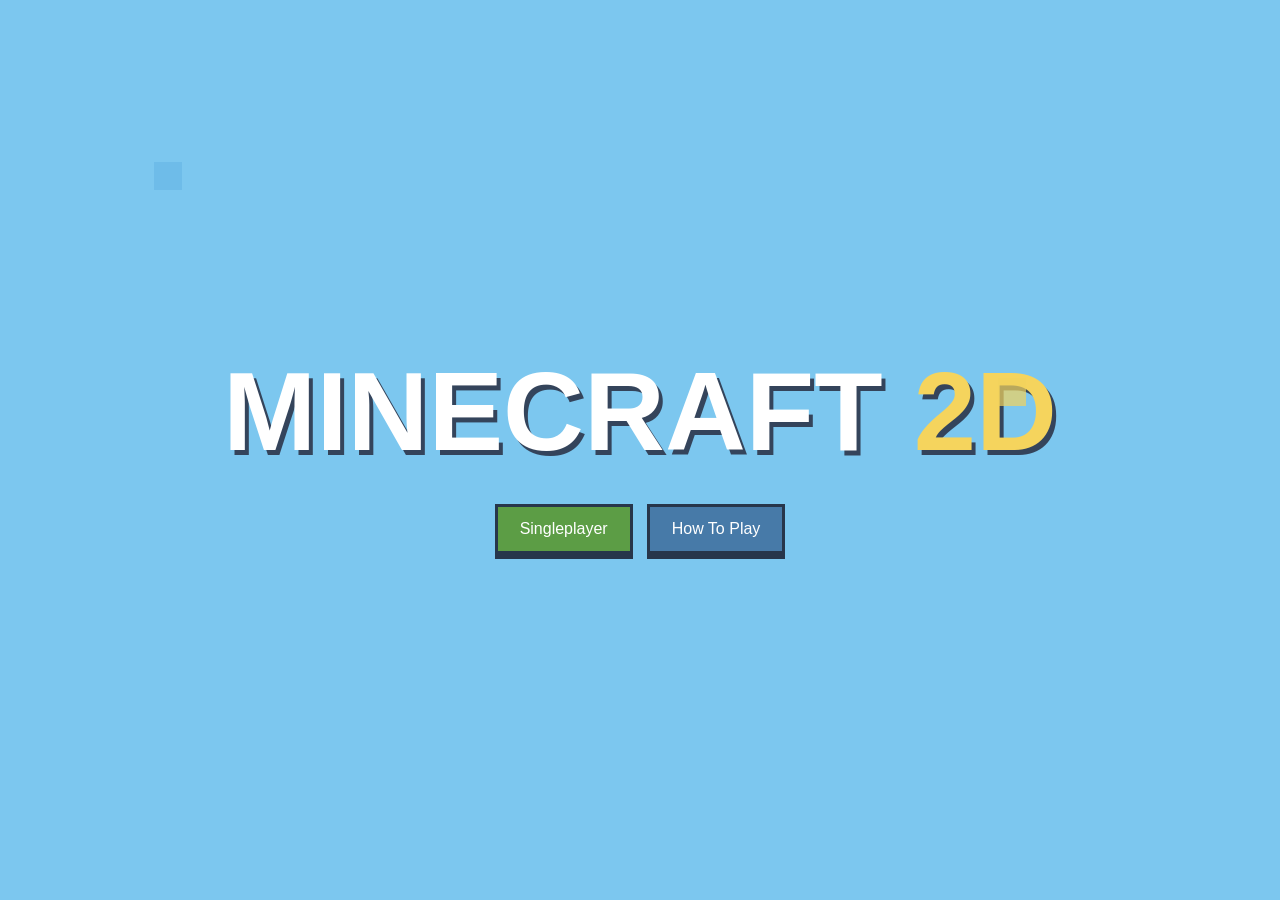
==== index.html @ d7b38cbe "Add the landing background" ====
<!DOCTYPE html><html lang="en"><head><meta charset="UTF-8"><meta name="viewport" content="width=device-width, initial-scale=1.0"><title>Minecraft 2D</title><link href="https://fonts.googleapis.com/css2?family=Pixelify+Sans:wght@500;600;700&display=swap" rel="stylesheet"><link rel="stylesheet" href="./css/style.css"></head><body><section class="scene"><span class="float"></span><span class="float"></span></section><main class="landing"><h1>MINECRAFT <span>2D</span></h1><nav><a href="./game.html">Singleplayer</a><button id="tutorialBtn" type="button">How To Play</button></nav></main><dialog id="tutorialDialog"><h2>How To Play</h2><p>Choose a tool, break blocks and collect them.</p><button id="closeTutorialBtn" type="button">Done</button></dialog></body></html>
---- css/style.css ----
* { box-sizing: border-box; }
body { margin: 0; min-height: 100vh; background: #7cc7ef; color: #fff; font-family: Arial, sans-serif; }
.landing { min-height: 100vh; display: flex; flex-direction: column; align-items: center; justify-content: center; gap: 28px; text-align: center; }
h1 { margin: 0; font-size: clamp(3rem, 9vw, 7rem); text-shadow: 4px 5px #34445b; }
h1 span { color: #f5d45d; }
nav { display: flex; flex-wrap: wrap; justify-content: center; gap: 14px; }
a, button { padding: 13px 22px; border: 3px solid #27364b; background: #5c9d45; color: white; font: inherit; text-decoration: none; cursor: pointer; box-shadow: 0 5px #27364b; }
button { background: #477aa8; }
.scene { position: fixed; inset: 0; pointer-events: none; overflow: hidden; }
.float { position: absolute; top: 18%; left: 12%; width: 28px; height: 28px; background: #69b8e7; opacity: .7; }
.float + .float { left: 78%; top: 42%; background: #f3d35d; }
dialog { border: 4px solid #27364b; padding: 28px; background: #e9f2e8; color: #27364b; }
#soundBtn { position: fixed; right: 18px; top: 18px; }
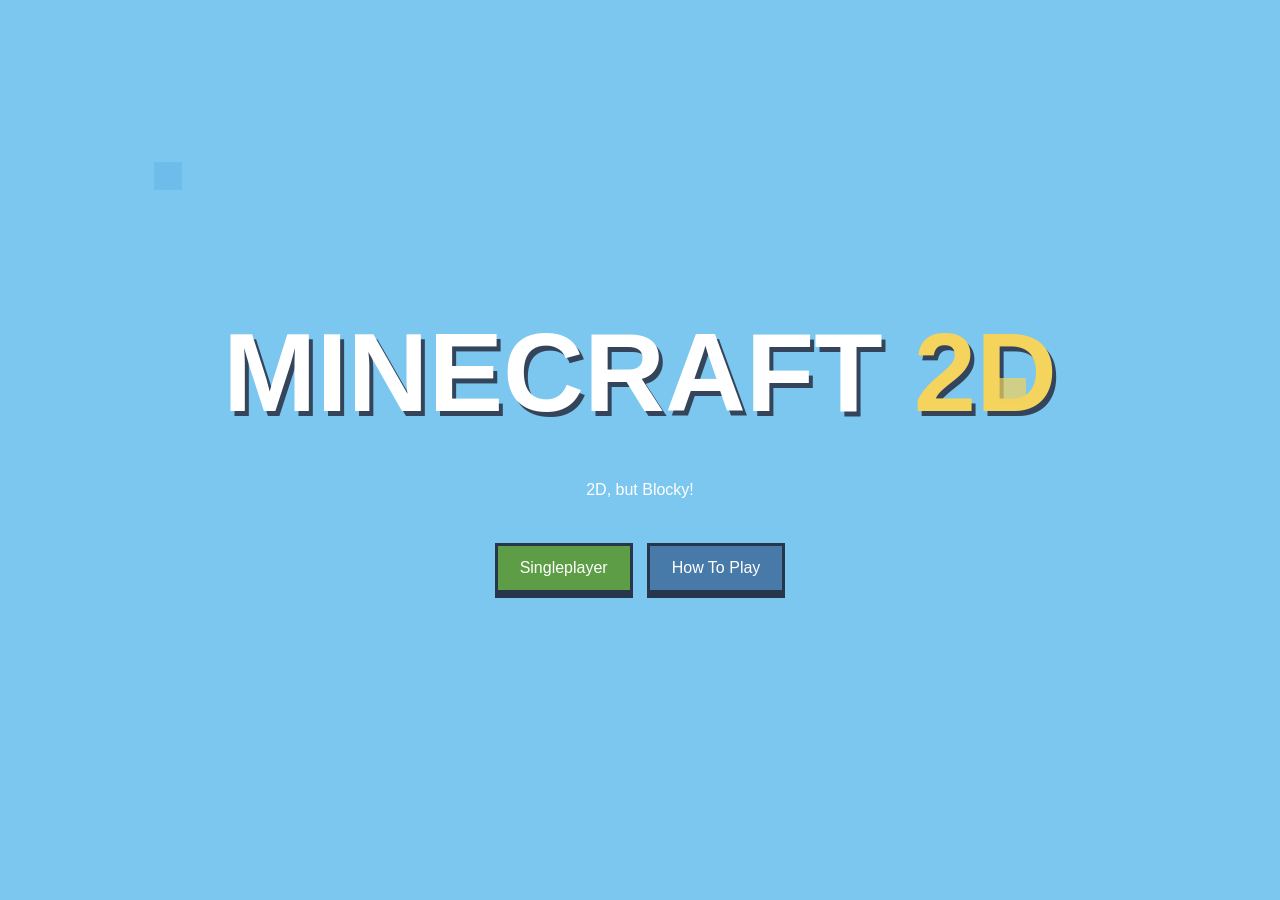
==== commit f80fe564: "Add the tutorial dialog" ====
--- a/index.html
+++ b/index.html
@@ -1 +1 @@
-<!DOCTYPE html><html lang="en"><head><meta charset="UTF-8"><meta name="viewport" content="width=device-width, initial-scale=1.0"><title>Minecraft 2D</title><link href="https://fonts.googleapis.com/css2?family=Pixelify+Sans:wght@500;600;700&display=swap" rel="stylesheet"><link rel="stylesheet" href="./css/style.css"></head><body><section class="scene"><span class="float"></span><span class="float"></span></section><main class="landing"><h1>MINECRAFT <span>2D</span></h1><nav><a href="./game.html">Singleplayer</a><button id="tutorialBtn" type="button">How To Play</button></nav></main><dialog id="tutorialDialog"><h2>How To Play</h2><p>Choose a tool, break blocks and collect them.</p><button id="closeTutorialBtn" type="button">Done</button></dialog></body></html>+<!DOCTYPE html><html lang="en"><head><meta charset="UTF-8"><meta name="viewport" content="width=device-width, initial-scale=1.0"><title>Minecraft 2D</title><link href="https://fonts.googleapis.com/css2?family=Pixelify+Sans:wght@500;600;700&display=swap" rel="stylesheet"><link rel="stylesheet" href="./css/style.css"></head><body><section class="scene"><span class="float"></span><span class="float"></span></section><main class="landing"><h1>MINECRAFT <span>2D</span></h1><p id="splashText">2D, but Blocky!</p><nav><a href="./game.html">Singleplayer</a><button id="tutorialBtn" type="button">How To Play</button></nav></main><dialog id="tutorialDialog"><h2>How To Play</h2><p>Choose a tool, break blocks and collect them.</p><button id="closeTutorialBtn" type="button">Done</button></dialog><script src="./js/landing.js"></script></body></html>
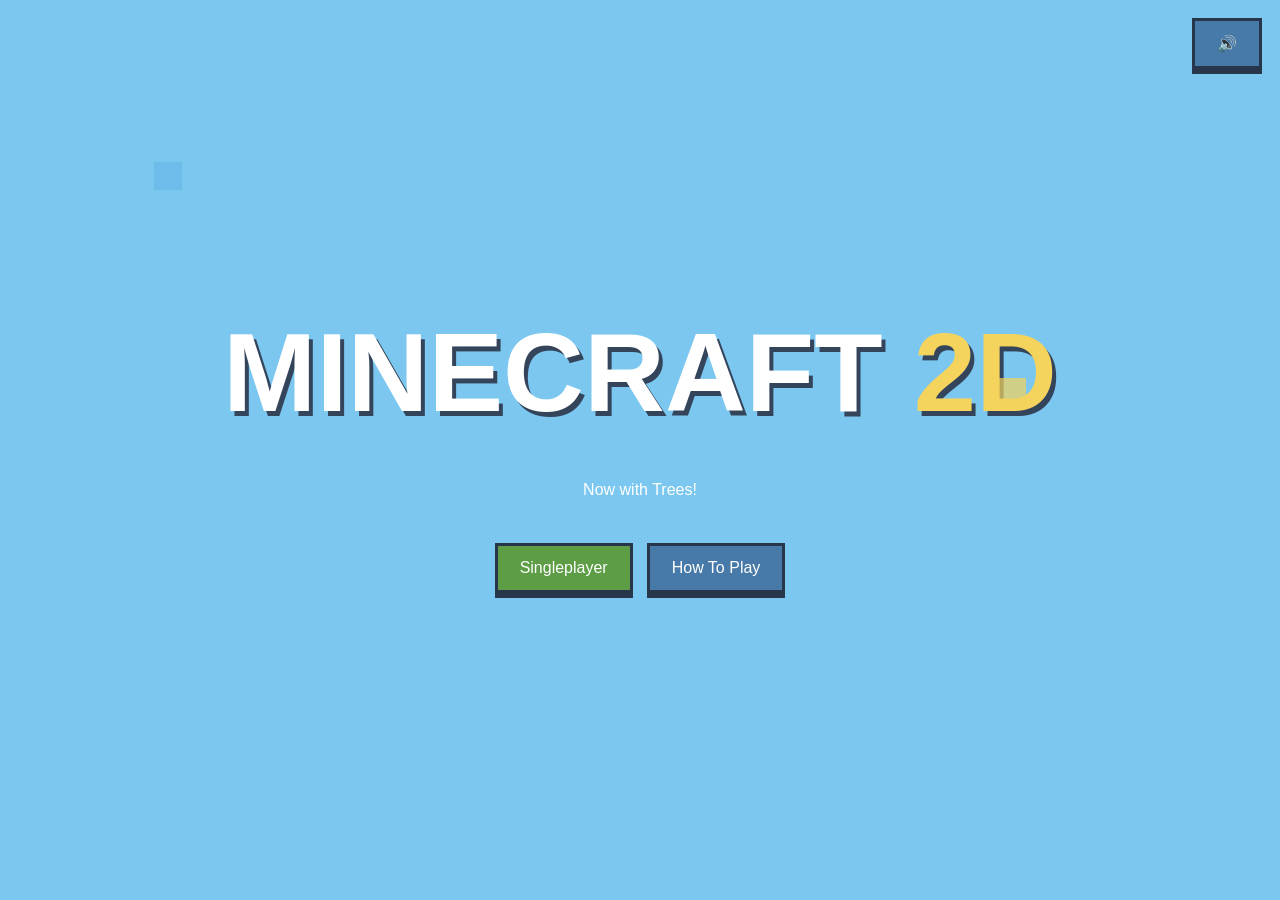
==== commit 51678eea: "Wire up the menu buttons" ====
--- a/index.html
+++ b/index.html
@@ -1 +1 @@
-<!DOCTYPE html><html lang="en"><head><meta charset="UTF-8"><meta name="viewport" content="width=device-width, initial-scale=1.0"><title>Minecraft 2D</title><link href="https://fonts.googleapis.com/css2?family=Pixelify+Sans:wght@500;600;700&display=swap" rel="stylesheet"><link rel="stylesheet" href="./css/style.css"></head><body><section class="scene"><span class="float"></span><span class="float"></span></section><main class="landing"><h1>MINECRAFT <span>2D</span></h1><p id="splashText">2D, but Blocky!</p><nav><a href="./game.html">Singleplayer</a><button id="tutorialBtn" type="button">How To Play</button></nav></main><dialog id="tutorialDialog"><h2>How To Play</h2><p>Choose a tool, break blocks and collect them.</p><button id="closeTutorialBtn" type="button">Done</button></dialog><script src="./js/landing.js"></script></body></html>+<!DOCTYPE html><html lang="en"><head><meta charset="UTF-8"><meta name="viewport" content="width=device-width, initial-scale=1.0"><title>Minecraft 2D</title><link href="https://fonts.googleapis.com/css2?family=Pixelify+Sans:wght@500;600;700&display=swap" rel="stylesheet"><link rel="stylesheet" href="./css/style.css"></head><body><audio id="backgroundMusic" loop muted><source src="./assets/audio/menu.mp3" type="audio/mpeg"></audio><section class="scene"><span class="float"></span><span class="float"></span></section><main class="landing"><h1>MINECRAFT <span>2D</span></h1><p id="splashText">2D, but Blocky!</p><nav><a href="./game.html">Singleplayer</a><button id="tutorialBtn" type="button">How To Play</button></nav></main><button id="soundBtn" type="button">🔊</button><dialog id="tutorialDialog"><h2>How To Play</h2><p>Choose a tool, break blocks and collect them.</p><button id="closeTutorialBtn" type="button">Done</button></dialog><script src="./js/landing.js"></script></body></html>
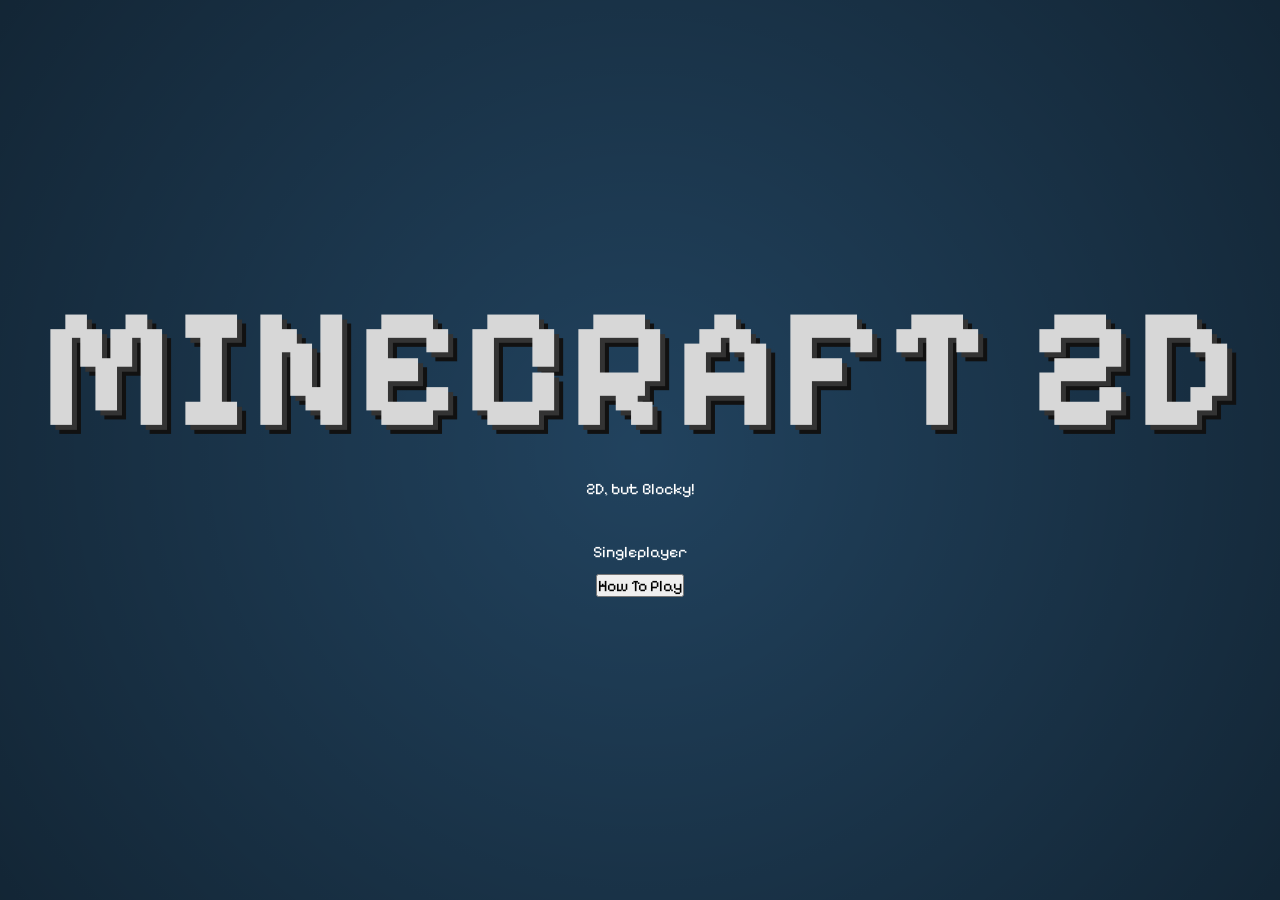
==== commit 1a50606a: "Add menu sound controls" ====
--- a/index.html
+++ b/index.html
@@ -1 +1 @@
-<!DOCTYPE html><html lang="en"><head><meta charset="UTF-8"><meta name="viewport" content="width=device-width, initial-scale=1.0"><title>Minecraft 2D</title><link href="https://fonts.googleapis.com/css2?family=Pixelify+Sans:wght@500;600;700&display=swap" rel="stylesheet"><link rel="stylesheet" href="./css/style.css"></head><body><audio id="backgroundMusic" loop muted><source src="./assets/audio/menu.mp3" type="audio/mpeg"></audio><section class="scene"><span class="float"></span><span class="float"></span></section><main class="landing"><h1>MINECRAFT <span>2D</span></h1><p id="splashText">2D, but Blocky!</p><nav><a href="./game.html">Singleplayer</a><button id="tutorialBtn" type="button">How To Play</button></nav></main><button id="soundBtn" type="button">🔊</button><dialog id="tutorialDialog"><h2>How To Play</h2><p>Choose a tool, break blocks and collect them.</p><button id="closeTutorialBtn" type="button">Done</button></dialog><script src="./js/landing.js"></script></body></html>+<!DOCTYPE html><html lang="en"><head><meta charset="UTF-8"><meta name="viewport" content="width=device-width, initial-scale=1.0"><title>Minecraft 2D</title><link href="https://fonts.googleapis.com/css2?family=Pixelify+Sans:wght@500;600;700&display=swap" rel="stylesheet"><link rel="stylesheet" href="./css/style.css"><link rel="stylesheet" href="./css/landing.css"></head><body class="landing-body"><main class="landing"><h1 class="landing_title">MINECRAFT 2D</h1><p id="splashText">2D, but Blocky!</p><nav class="landing_actions"><a href="./game.html">Singleplayer</a><button id="tutorialBtn" type="button">How To Play</button></nav></main><script src="./js/landing.js"></script></body></html>
--- a/css/style.css
+++ b/css/style.css
@@ -1,13 +1,150 @@
-* { box-sizing: border-box; }
-body { margin: 0; min-height: 100vh; background: #7cc7ef; color: #fff; font-family: Arial, sans-serif; }
-.landing { min-height: 100vh; display: flex; flex-direction: column; align-items: center; justify-content: center; gap: 28px; text-align: center; }
-h1 { margin: 0; font-size: clamp(3rem, 9vw, 7rem); text-shadow: 4px 5px #34445b; }
-h1 span { color: #f5d45d; }
-nav { display: flex; flex-wrap: wrap; justify-content: center; gap: 14px; }
-a, button { padding: 13px 22px; border: 3px solid #27364b; background: #5c9d45; color: white; font: inherit; text-decoration: none; cursor: pointer; box-shadow: 0 5px #27364b; }
-button { background: #477aa8; }
-.scene { position: fixed; inset: 0; pointer-events: none; overflow: hidden; }
-.float { position: absolute; top: 18%; left: 12%; width: 28px; height: 28px; background: #69b8e7; opacity: .7; }
-.float + .float { left: 78%; top: 42%; background: #f3d35d; }
-dialog { border: 4px solid #27364b; padding: 28px; background: #e9f2e8; color: #27364b; }
-#soundBtn { position: fixed; right: 18px; top: 18px; }
+/* Reset */
+*
+{
+    margin: 0;
+    padding: 0;
+    box-sizing: border-box;
+}
+
+html,
+body 
+{
+    min-height: 100%;
+}
+
+body 
+{
+    font-family: "Pixelify Sans", "Segoe UI", Arial, sans-serif;
+    color: #ffffff;
+    opacity: 1;
+    transition: opacity .35s ease;
+}
+
+body.fade-out 
+{
+    opacity: 0;
+}
+
+button,
+a 
+{
+    font: inherit;
+}
+
+button 
+{
+    cursor: pointer;
+}
+
+a 
+{
+    color: inherit;
+    text-decoration: none;
+}
+
+/* Buttons */
+.button 
+{
+    min-width: 280px;
+    padding: 14px 24px;
+    border: 3px solid #000;;
+    background: #8b8b8b;
+    color: #ffffff;
+    text-align: center;
+    text-transform: uppercase;
+    font-size: 18px;
+    font-weight: 700;
+    letter-spacing: 1px;
+    text-shadow: 2px 2px 0 #2b2b2b;
+    box-shadow: inset 3px 3px 0 #e9e9e9, inset -3px -3px 0 #393939, 0 5px 0 rgba(0, 0, 0, .35);;
+    transition: transform .12s ease, color .12s ease, background .12s ease;
+}
+
+.button:hover,
+.button:focus-visible 
+{
+    color: #ffffa0;
+    outline: 3px solid rgba(255, 255, 160, .6);
+    outline-offset: 3px;
+}
+
+.button:active 
+{
+    transform: translateY(3px);
+    box-shadow: inset -3px -3px 0 #e9e9e9, inset 3px 3px 0 #393939;;
+}
+
+/* Icon Buttons */
+.icon-button,
+.game-action 
+{
+    display: grid;
+    place-items: center;
+    width: 46px;
+    height: 46px;
+    border: 3px solid #000;
+    background: rgba(50, 50, 50, .78);
+    color: #ffffff;
+    font-size: 22px;
+    box-shadow: inset 2px 2px 0 #dddddd, inset -2px -2px 0 #222222;
+    transition: transform .12s ease, background .12s ease;
+}
+
+.icon-button:hover,
+.game-action:hover 
+{
+    transform: scale(1.05);
+}
+
+.icon-button:active,
+.game-action:active 
+{
+    transform: scale(.96);
+}
+
+/* Clouds */
+.cloud 
+{
+    position: absolute;
+    width: 150px;
+    height: 34px;
+    background: #ffffff;
+    opacity: .82;
+    box-shadow: 40px 0 #ffffff,
+        80px 0 #ffffff,
+        30px -28px #ffffff,
+        70px -28px #ffffff;
+    animation: cloudMove linear infinite;
+    z-index: 1;
+}
+
+.cloud--one 
+{
+    top: 90px;
+    left: -260px;
+    animation-duration: 45s;
+}
+
+.cloud--two 
+{
+    top: 190px;
+    left: -520px;
+    transform: scale(.8);
+    animation-duration: 68s;
+}
+
+.cloud--three 
+{
+    top: 300px;
+    left: -850px;
+    transform: scale(1.15);
+    animation-duration: 84s;
+}
+
+@keyframes cloudMove 
+{
+    to 
+    {
+        translate: calc(100vw + 650px) 0;
+    }
+}
--- a/css/landing.css
+++ b/css/landing.css
@@ -0,0 +1,204 @@
+/* =========================================================
+   LANDING
+========================================================= */
+
+.landing-body 
+{
+    min-height: 100vh;
+    overflow: hidden;
+    background: #244866;
+}
+
+/* =========================================================
+   SCENE
+========================================================= */
+
+.scene 
+{
+    position: fixed;
+    inset: 0;
+    z-index: -2;
+    overflow: hidden;
+    background:
+        linear-gradient(rgba(0,0,0,.25), rgba(0,0,0,.35)),
+        url("../assets/background/bg.png");
+    background-position: center;
+    background-size: cover;
+    background-repeat: no-repeat;
+}
+
+/* =========================================================
+   FLOATING BLOCKS
+========================================================= */
+
+.scene_float 
+{
+    position: absolute;
+    top: -60px;
+    left: var(--x, 50%);
+    width: 36px;
+    height: 36px;
+    border: 3px solid #000;
+    box-shadow: 0 6px 0 rgba(0,0,0,.25);
+    animation: fallingBlock 8s var(--delay,0s) linear infinite;
+}
+
+/* =========================================================
+   LANDING
+========================================================= */
+
+.landing 
+{
+    display: grid;
+    place-content: center;
+    min-height: 100vh;
+    gap: 44px;
+    padding: 32px;
+    text-align: center;
+    background: radial-gradient(circle at center, rgba(0,0,0,.08), rgba(0,0,0,.48));
+}
+
+/* =========================================================
+   TITLE
+========================================================= */
+
+.landing_title 
+{
+    line-height: .78;
+    color: #d7d7d7;
+    font-size: clamp(70px,14vw,170px);
+    letter-spacing: 3px;
+    text-shadow: 5px 5px 0 #333, 9px 9px 0 #111;
+}
+
+.landing_title-row 
+{
+    display: block;
+}
+
+.landing_title-row--accent 
+{
+    color: #79c85a;
+    font-size: .62em;
+    text-shadow: 4px 4px 0 #2c5b22, 7px 7px 0 #111;
+}
+
+/* =========================================================
+   SPLASH
+========================================================= */
+
+.landing_splash 
+{
+    margin-top: 18px;
+    color: #ffff55;
+    font-size: clamp(18px,3vw,32px);
+    text-shadow: 3px 3px #111;
+    transform: rotate(-8deg);
+    animation: splashPulse 1.3s ease-in-out infinite alternate;
+}
+
+/* =========================================================
+   ACTIONS
+========================================================= */
+
+.landing_actions 
+{
+    display: flex;
+    flex-direction: column;
+    align-items: center;
+    gap: 13px;
+}
+
+/* =========================================================
+   FLOATING CONTROLS
+========================================================= */
+
+.floating-controls 
+{
+    position: fixed;
+    top: 18px;
+    right: 18px;
+    z-index: 100;
+}
+
+/* =========================================================
+   DIALOG
+========================================================= */
+
+.tutorial 
+{
+    margin: auto;
+    width: min(560px, calc(100vw - 30px));
+    border: 4px solid #000;
+    background: #c6c6c6;
+    color: #202020;
+    box-shadow:
+        0 14px 0 rgba(0,0,0,.35),
+        inset 3px 3px 0 #ffffff,
+        inset -3px -3px 0 #555555;
+}
+
+.tutorial::backdrop 
+{
+    background: rgba(0,0,0,.65);
+}
+
+/* =========================================================
+   DIALOG CONTENT
+========================================================= */
+
+.tutorial_content 
+{
+    padding: 26px;
+}
+
+.tutorial_content h2 
+{
+    margin-bottom: 14px;
+    color: #111;
+    font-size: 34px;
+}
+
+.tutorial_content ol,
+.tutorial_content p 
+{
+    margin: 0 0 22px 22px;
+    text-align: left;
+    font-family: Arial, sans-serif;
+    line-height: 1.55;
+}
+
+/* =========================================================
+   ANIMATIONS
+========================================================= */
+
+@keyframes splashPulse 
+{
+    from 
+    {
+        transform: rotate(-8deg) scale(1);
+    }
+    to 
+    {
+        transform: rotate(-8deg) scale(1.08);
+    }
+}
+
+@keyframes fallingBlock 
+{
+    0% 
+    {
+        transform: translateY(-70px) rotate(0deg);
+        opacity: 0;
+    }
+    10%,
+    85% 
+    {
+        opacity: 1;
+    }
+    100% 
+    {
+        transform: translateY(calc(100vh + 100px)) rotate(120deg);
+        opacity: 0;
+    }
+}
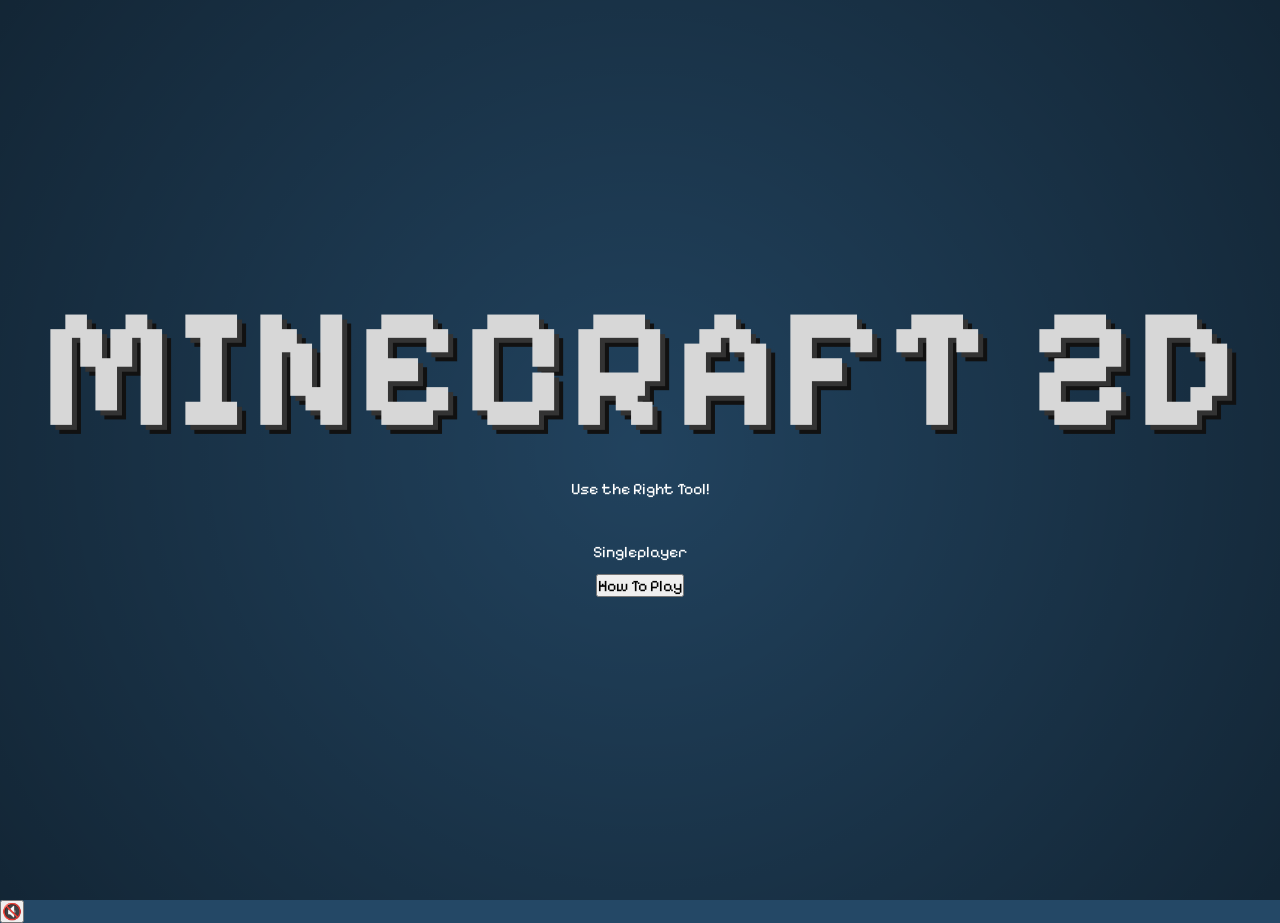
==== commit 7abbd20e: "Polish the landing transitions" ====
--- a/index.html
+++ b/index.html
@@ -1 +1 @@
-<!DOCTYPE html><html lang="en"><head><meta charset="UTF-8"><meta name="viewport" content="width=device-width, initial-scale=1.0"><title>Minecraft 2D</title><link href="https://fonts.googleapis.com/css2?family=Pixelify+Sans:wght@500;600;700&display=swap" rel="stylesheet"><link rel="stylesheet" href="./css/style.css"><link rel="stylesheet" href="./css/landing.css"></head><body class="landing-body"><main class="landing"><h1 class="landing_title">MINECRAFT 2D</h1><p id="splashText">2D, but Blocky!</p><nav class="landing_actions"><a href="./game.html">Singleplayer</a><button id="tutorialBtn" type="button">How To Play</button></nav></main><script src="./js/landing.js"></script></body></html>+<!DOCTYPE html><html lang="en"><head><meta charset="UTF-8"><meta name="viewport" content="width=device-width, initial-scale=1.0"><title>Minecraft 2D</title><link href="https://fonts.googleapis.com/css2?family=Pixelify+Sans:wght@500;600;700&display=swap" rel="stylesheet"><link rel="stylesheet" href="./css/style.css"><link rel="stylesheet" href="./css/landing.css"></head><body class="landing-body"><audio id="backgroundMusic" loop muted><source src="./assets/audio/menu.mp3" type="audio/mpeg"></audio><main class="landing"><h1 class="landing_title">MINECRAFT 2D</h1><p id="splashText">2D, but Blocky!</p><nav class="landing_actions"><a href="./game.html">Singleplayer</a><button id="tutorialBtn" type="button">How To Play</button></nav></main><button id="soundBtn" type="button">🔊</button><script src="./js/landing.js"></script></body></html>
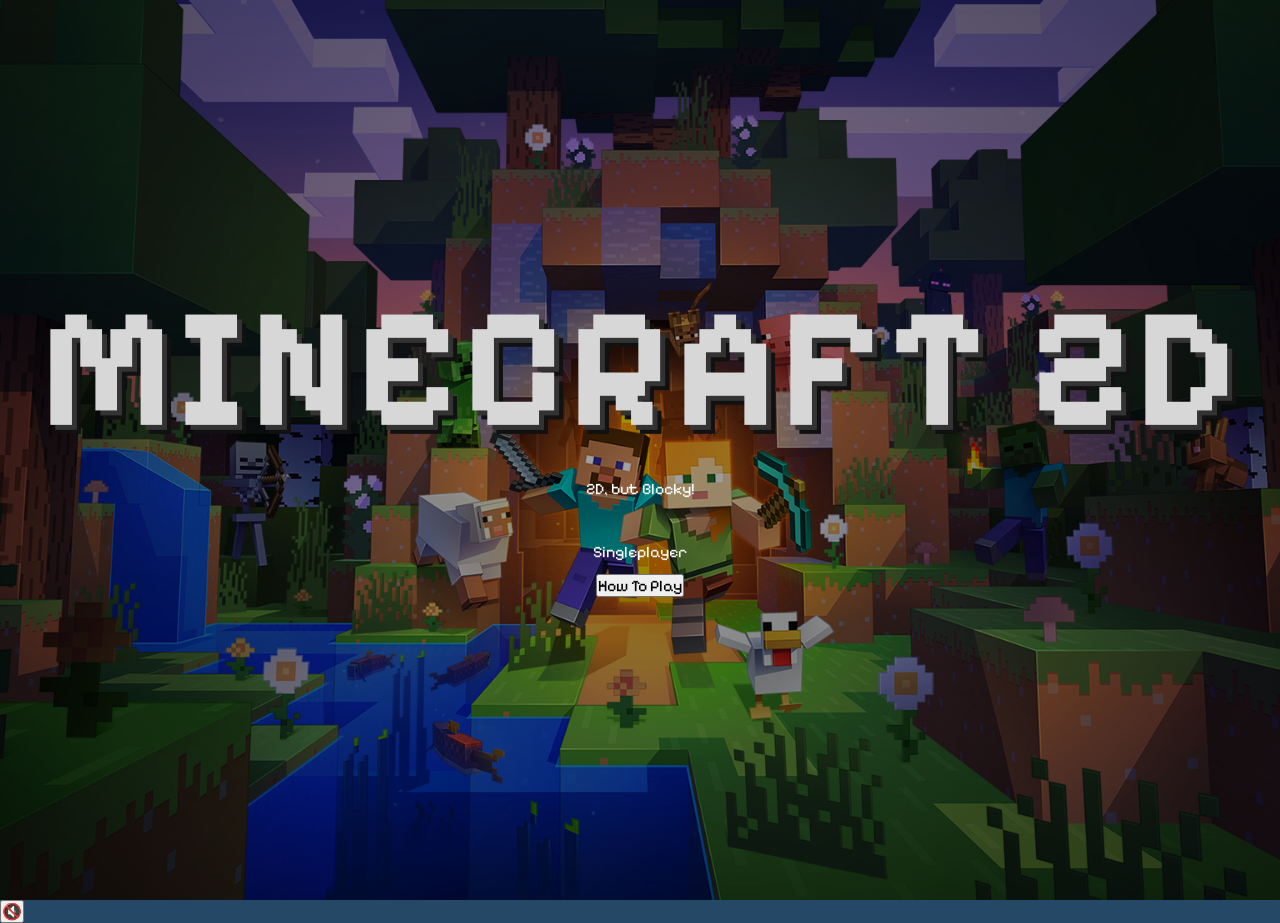
==== commit 0c906cb8: "Smooth out the terrain" ====
--- a/index.html
+++ b/index.html
@@ -1 +1 @@
-<!DOCTYPE html><html lang="en"><head><meta charset="UTF-8"><meta name="viewport" content="width=device-width, initial-scale=1.0"><title>Minecraft 2D</title><link href="https://fonts.googleapis.com/css2?family=Pixelify+Sans:wght@500;600;700&display=swap" rel="stylesheet"><link rel="stylesheet" href="./css/style.css"><link rel="stylesheet" href="./css/landing.css"></head><body class="landing-body"><audio id="backgroundMusic" loop muted><source src="./assets/audio/menu.mp3" type="audio/mpeg"></audio><main class="landing"><h1 class="landing_title">MINECRAFT 2D</h1><p id="splashText">2D, but Blocky!</p><nav class="landing_actions"><a href="./game.html">Singleplayer</a><button id="tutorialBtn" type="button">How To Play</button></nav></main><button id="soundBtn" type="button">🔊</button><script src="./js/landing.js"></script></body></html>+<!DOCTYPE html><html lang="en"><head><meta charset="UTF-8"><meta name="viewport" content="width=device-width, initial-scale=1.0"><title>Minecraft 2D</title><link href="https://fonts.googleapis.com/css2?family=Pixelify+Sans:wght@500;600;700&display=swap" rel="stylesheet"><link rel="stylesheet" href="./css/style.css"><link rel="stylesheet" href="./css/landing.css"></head><body class="landing-body"><audio id="backgroundMusic" loop muted><source src="./assets/audio/menu.mp3" type="audio/mpeg"></audio><section class="scene" aria-hidden="true"><span class="scene_float icon-diamond"></span><span class="scene_float icon-gold"></span></section><main class="landing"><h1 class="landing_title">MINECRAFT 2D</h1><p id="splashText">2D, but Blocky!</p><nav class="landing_actions"><a href="./game.html">Singleplayer</a><button id="tutorialBtn" type="button">How To Play</button></nav></main><button id="soundBtn" type="button">🔊</button><script src="./js/landing.js"></script></body></html>
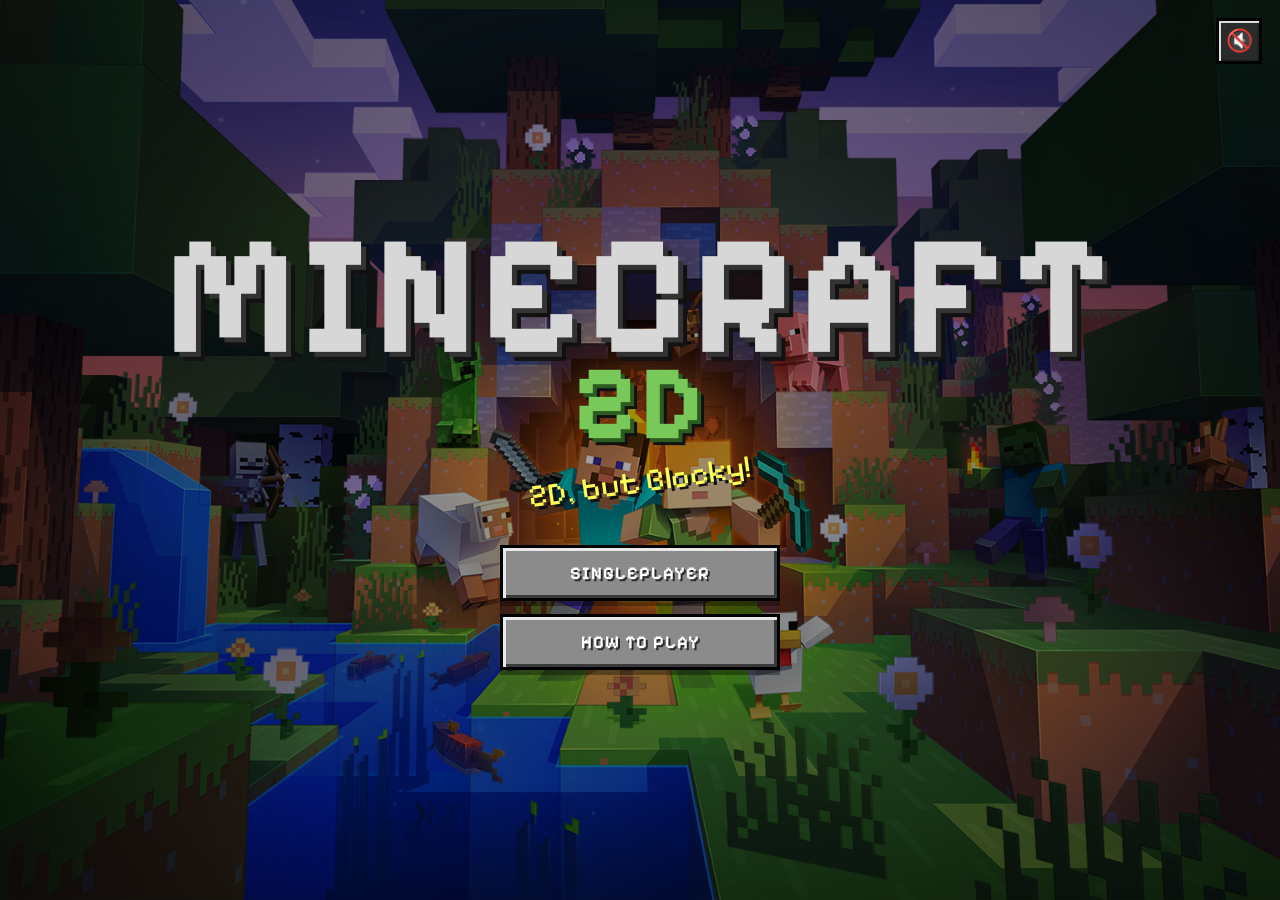
==== commit 441ad100: "Add responsive game sizing" ====
--- a/index.html
+++ b/index.html
@@ -1 +1,70 @@
-<!DOCTYPE html><html lang="en"><head><meta charset="UTF-8"><meta name="viewport" content="width=device-width, initial-scale=1.0"><title>Minecraft 2D</title><link href="https://fonts.googleapis.com/css2?family=Pixelify+Sans:wght@500;600;700&display=swap" rel="stylesheet"><link rel="stylesheet" href="./css/style.css"><link rel="stylesheet" href="./css/landing.css"></head><body class="landing-body"><audio id="backgroundMusic" loop muted><source src="./assets/audio/menu.mp3" type="audio/mpeg"></audio><section class="scene" aria-hidden="true"><span class="scene_float icon-diamond"></span><span class="scene_float icon-gold"></span></section><main class="landing"><h1 class="landing_title">MINECRAFT 2D</h1><p id="splashText">2D, but Blocky!</p><nav class="landing_actions"><a href="./game.html">Singleplayer</a><button id="tutorialBtn" type="button">How To Play</button></nav></main><button id="soundBtn" type="button">🔊</button><script src="./js/landing.js"></script></body></html>+<!DOCTYPE html>
+<html lang="en">
+<head>
+    <meta charset="UTF-8">
+    <meta name="viewport" content="width=device-width, initial-scale=1.0">
+    <title>Minecraft 2D</title>
+    <!-- Fonts -->
+    <link href="https://fonts.googleapis.com/css2?family=Pixelify+Sans:wght@500;600;700&display=swap" rel="stylesheet">
+
+    <!-- Styles -->
+    <link rel="stylesheet" href="./css/style.css">
+    <link rel="stylesheet" href="./css/blocks.css">
+    <link rel="stylesheet" href="./css/landing.css">
+</head>
+
+<body class="landing-body">
+    <audio id="backgroundMusic" loop muted>
+        <source src="./assets/audio/menu.mp3" type="audio/mpeg">
+    </audio>
+
+    <!-- Background -->
+    <section class="scene" aria-hidden="true">
+        <span class="scene_float icon-diamond" style="--x:8%; --delay:0s;"></span>
+        <span class="scene_float icon-gold" style="--x:22%; --delay:1.4s;"></span>
+        <span class="scene_float icon-emerald" style="--x:78%; --delay:0.7s;"></span>
+        <span class="scene_float icon-redstone" style="--x:90%; --delay:2.1s;"></span>
+    </section>
+
+    <!-- Main Menu -->
+    <main class="landing">
+        <section class="landing_logo">
+            <h1 class="landing_title">
+                <span class="landing_title-row">MINECRAFT</span>
+                <span class="landing_title-row landing_title-row--accent">2D</span>
+            </h1>
+
+            <p class="landing_splash" id="splashText"></p>
+        </section>
+
+        <nav class="landing_actions">
+            <a class="button button--primary" id="startBtn" href="./game.html">Singleplayer</a>
+            <button class="button button--secondary" id="tutorialBtn" type="button">How To Play</button>
+        </nav>
+    </main>
+
+    <!-- Controls -->
+    <aside class="floating-controls">
+        <button class="icon-button" id="soundBtn" type="button" title="Sound">🔊</button>
+    </aside>
+
+    <!-- Tutorial -->
+    <dialog class="tutorial" id="tutorialDialog">
+        <article class="tutorial_content">
+            <h2>How To Play</h2>
+            <ol>
+                <li>Press <strong>1</strong>, <strong>2</strong> or <strong>3</strong> to select a tool.</li>
+                <li>Break blocks using the correct tool.</li>
+                <li>Collected blocks appear in your inventory.</li>
+                <li>Select a block and click an empty tile to place it.</li>
+                <li>Press <strong>Esc</strong> to clear the selection.</li>
+            </ol>
+
+            <button class="button button--primary" id="closeTutorialBtn" type="button">Done</button>
+        </article>
+    </dialog>
+
+    <!-- Scripts -->
+    <script src="./js/landing.js"></script>
+</body>
+</html>
--- a/css/blocks.css
+++ b/css/blocks.css
@@ -0,0 +1,106 @@
+:root {
+    --img-coal: url("../assets/blocks/coal-block.png");
+    --img-diamond: url("../assets/blocks/diamond-block.png");
+    --img-dirt: url("../assets/blocks/dirt-block.png");
+    --img-emerald: url("../assets/blocks/emerald-block.png");
+    --img-gold: url("../assets/blocks/gold-block.png");
+    --img-grass: url("../assets/blocks/grass-block.png");
+    --img-iron: url("../assets/blocks/iron-block.png");
+    --img-oak-leaves: url("../assets/blocks/oak-leaves-block.png");
+    --img-oak-log: url("../assets/blocks/oak-log-block.png");
+    --img-redstone: url("../assets/blocks/redstone-block.png");
+    --img-sand: url("../assets/blocks/sand-block.png");
+    --img-stone: url("../assets/blocks/stone.png");
+}
+
+/* Shared textures */
+.tile,
+.block-icon,
+.inventory_icon,
+.scene_float 
+{
+    background-repeat: no-repeat;
+    background-position: center;
+    background-size: 100% 100%;
+    image-rendering: pixelated;
+    image-rendering: crisp-edges;
+}
+
+/* Blocks */
+.tile-grass,
+.icon-grass 
+{
+    background-image: var(--img-grass);
+}
+
+.tile-dirt,
+.icon-dirt 
+{
+    background-image: var(--img-dirt);
+}
+
+.tile-stone,
+.icon-stone 
+{
+    background-image: var(--img-stone);
+}
+
+.tile-sand,
+.icon-sand 
+{
+    background-image: var(--img-sand);
+}
+
+.tile-coal,
+.icon-coal 
+{
+    background-image: var(--img-coal);
+}
+
+.tile-iron,
+.icon-iron 
+{
+    background-image: var(--img-iron);
+}
+
+.tile-gold,
+.icon-gold 
+{
+    background-image: var(--img-gold);
+}
+
+.tile-diamond,
+.icon-diamond
+{
+    background-image: var(--img-diamond);
+}
+
+.tile-emerald,
+.icon-emerald 
+{
+    background-image: var(--img-emerald);
+}
+
+.tile-redstone,
+.icon-redstone 
+{
+    background-image: var(--img-redstone);
+}
+
+.tile-oak-log,
+.icon-oak-log 
+{
+    background-image: var(--img-oak-log);
+}
+
+.tile-oak-leaves,
+.icon-oak-leaves
+{
+    background-image: var(--img-oak-leaves);
+}
+
+.tile-sky,
+.tile-empty 
+{
+    background: transparent;
+}
